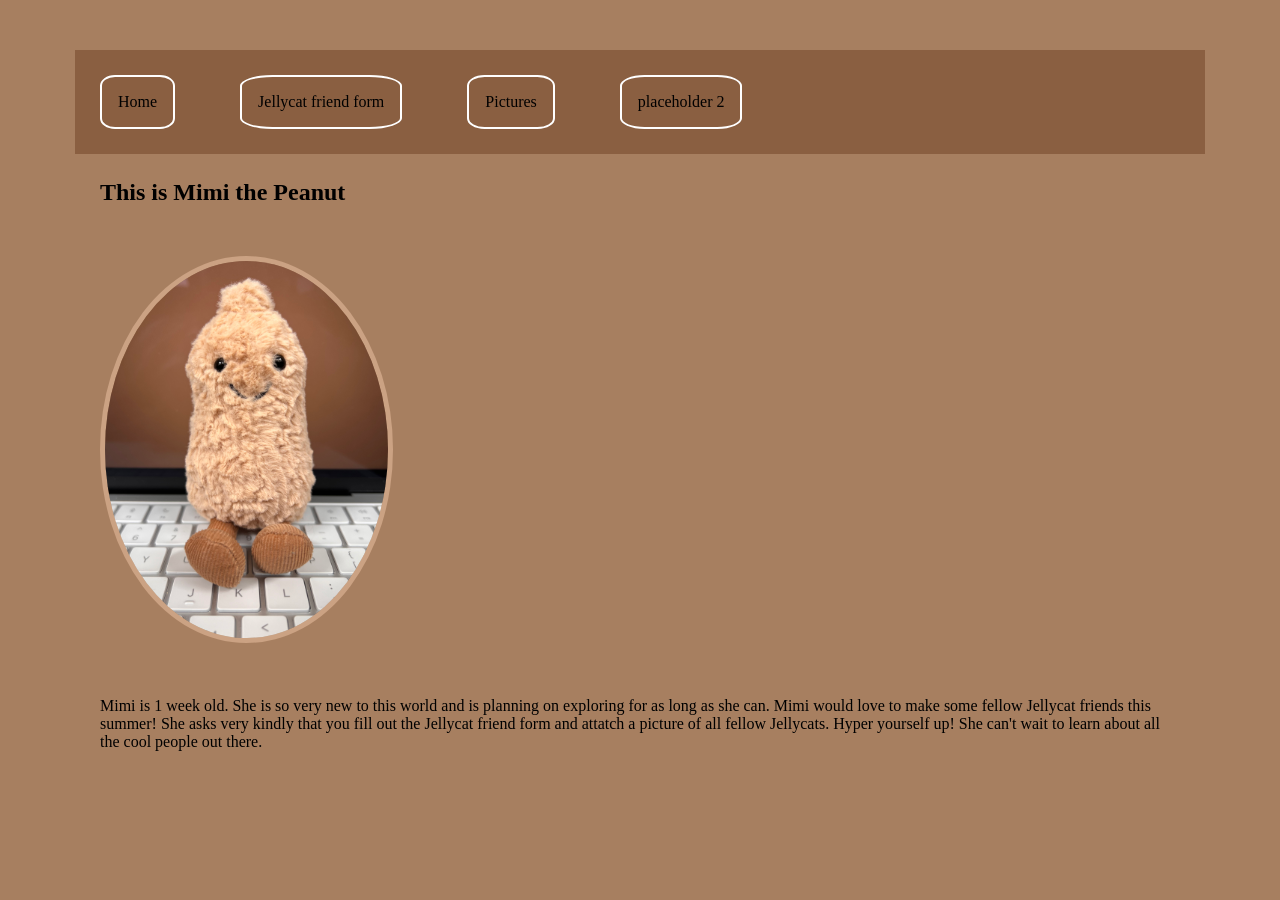
==== index.html @ 21dde6d3 "first commit" ====
<!DOCTYPE html>
<html lang="en">
<head>
    <meta charset="UTF-8">
    <meta name="viewport" content="width=device-width, initial-scale=1.0">
        <link rel="icon" type="image/jpg" href="photos/favicon.jpg" />
    <title>Mimi the Peanut</title>
    <link rel="stylesheet" href="mimi.css" />
</head>
<body>
    <div id="topwrapper">
        <ul class="header">
            <li class="group-1">Home</li>
            <li class="group-1">Jellycat friend form</li>
            <li class="group-1">Pictures</li>
            <li class="group-1">placeholder 2</li>
        </ul>
    </div>
    <main>
        <h2>This is Mimi the Peanut</h2>
        <img src="photos/IMG_5137.jpeg" id="MIMI">
        <p class="about-mimi">Mimi is 1 week old. She is so very new to this world and is planning on exploring for as long as she can.
             Mimi would love to make some fellow Jellycat friends this summer! She asks very kindly that you fill out 
             the Jellycat friend form and attatch a picture of all fellow Jellycats. Hyper yourself up! She can't wait
             to learn about all the cool people out there.
        </p>
    </main>
</body>
</html>
---- mimi.css ----
*{
    margin: 25px;
    font-family: Georgia, 'Times New Roman', Times, serif;
}
body{
    background-color: #A77F60;
}
#topwrapper{
    background-color: #8A5F41;
}
.header {
    display: flex;
    text-align: left;    
    list-style-type: none;     /* Removes default bullet points */
    padding: 0;                /* Removes default browser indentation */
    margin: 0;
    gap: 15px;
}
.group-1 {
    padding: 1em;
    border: white solid 2px;
    border-radius: 20%;
}
.about-mimi{
    text-align: left;
}
#MIMI{
    width: 25%;
    height: 25%;
    border: solid 5px #cba283;
    border-radius: 50%;
}
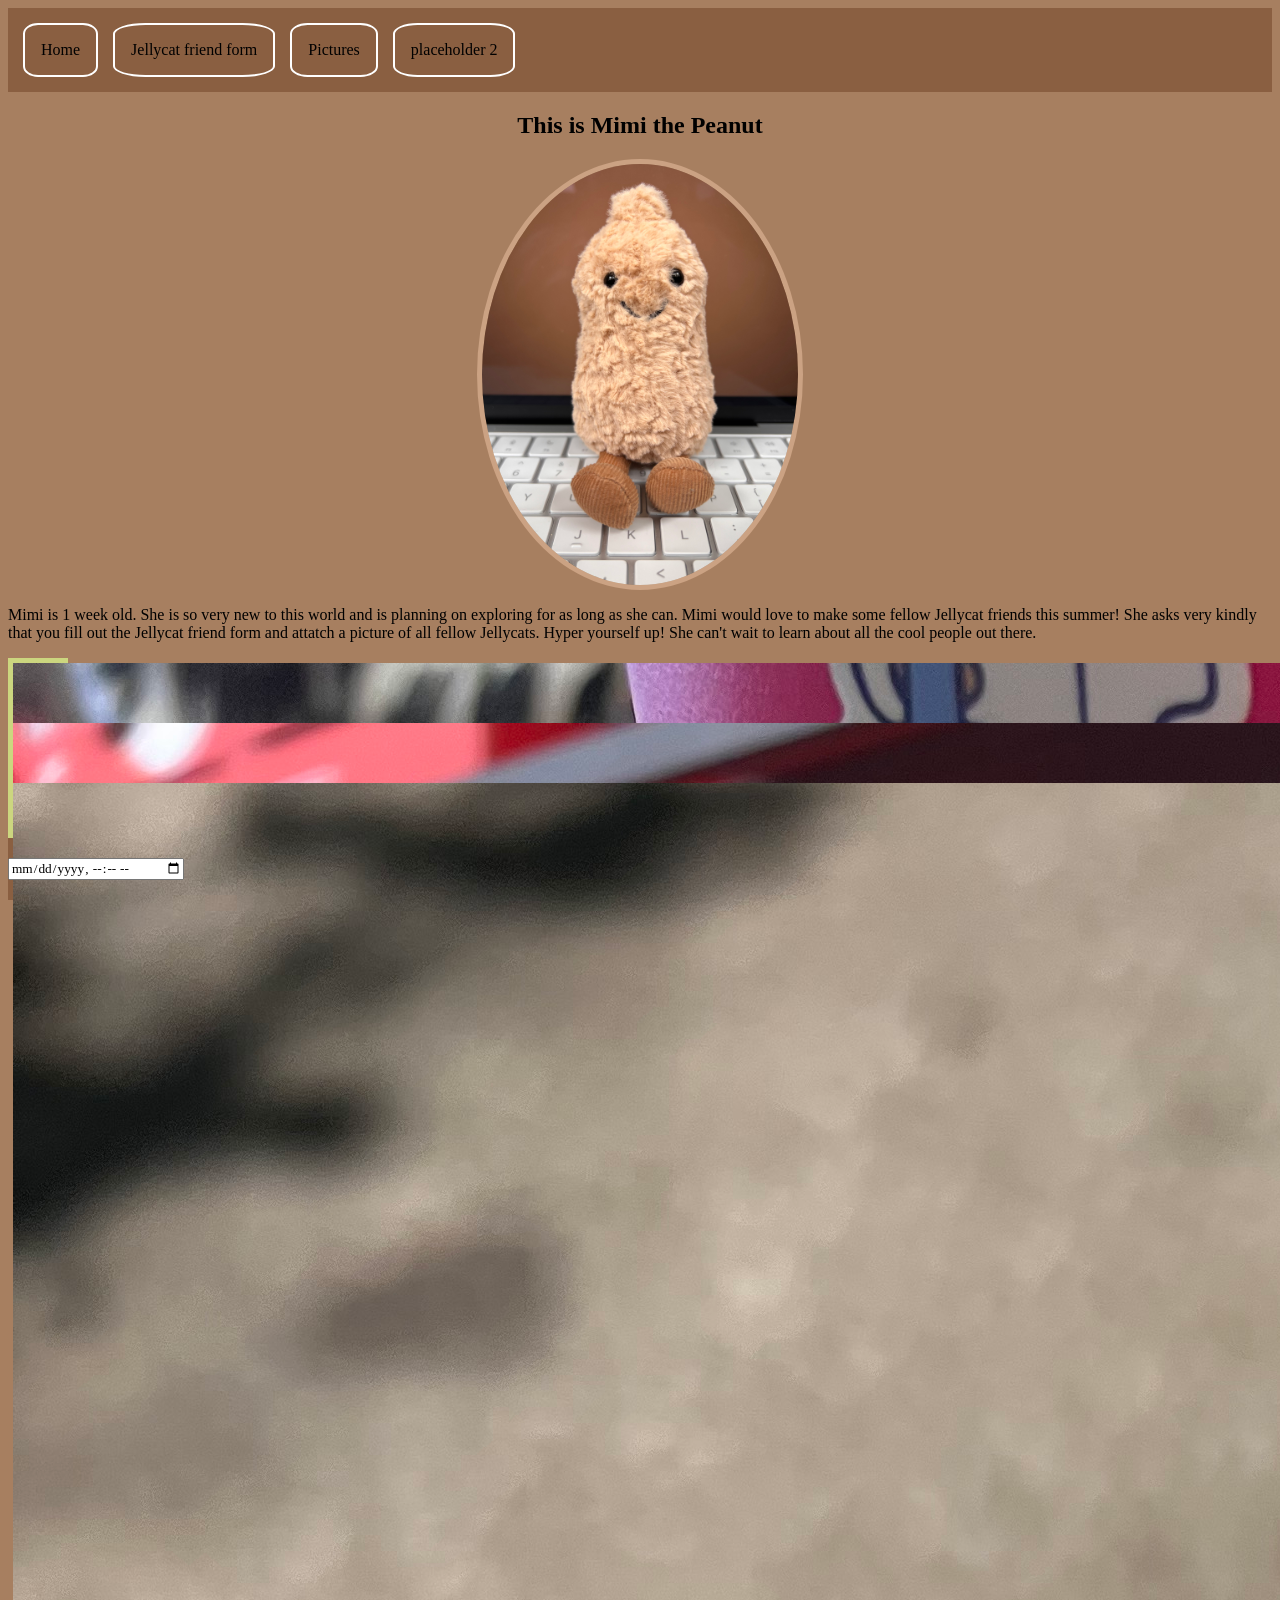
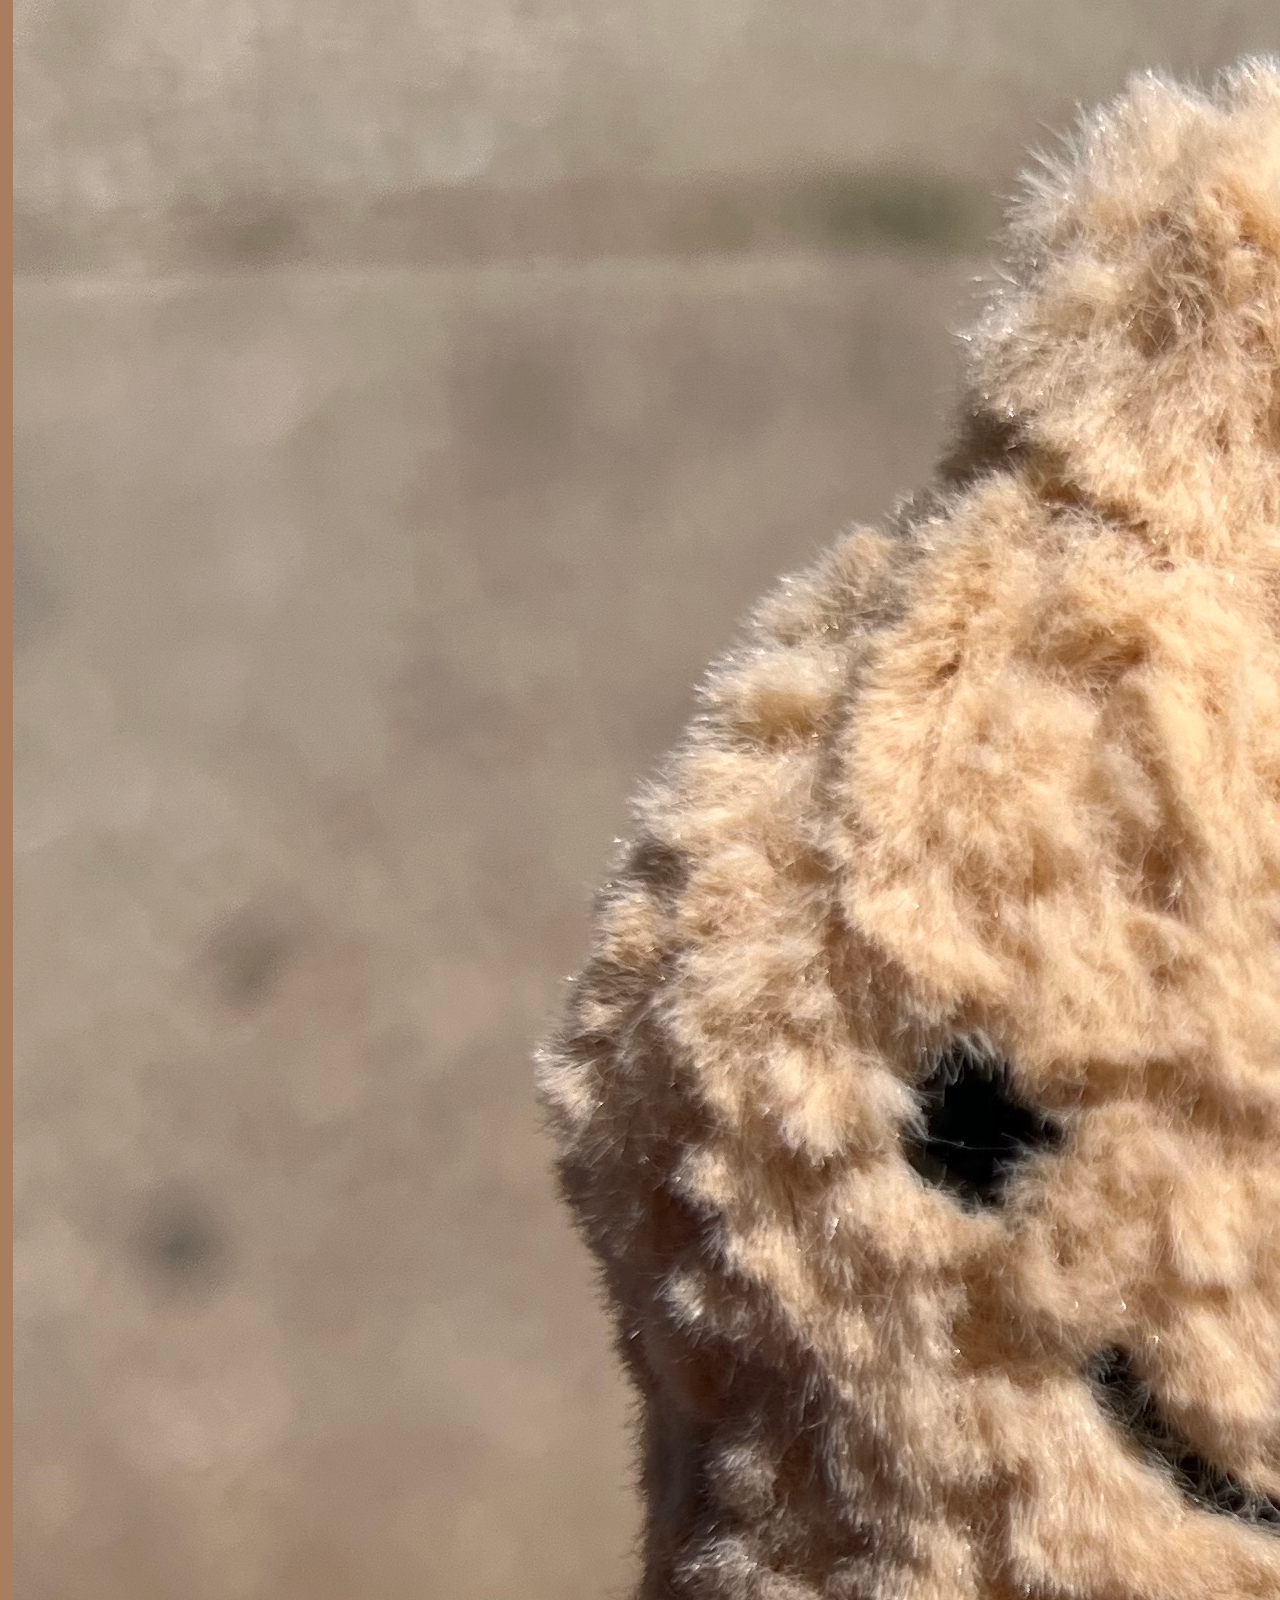
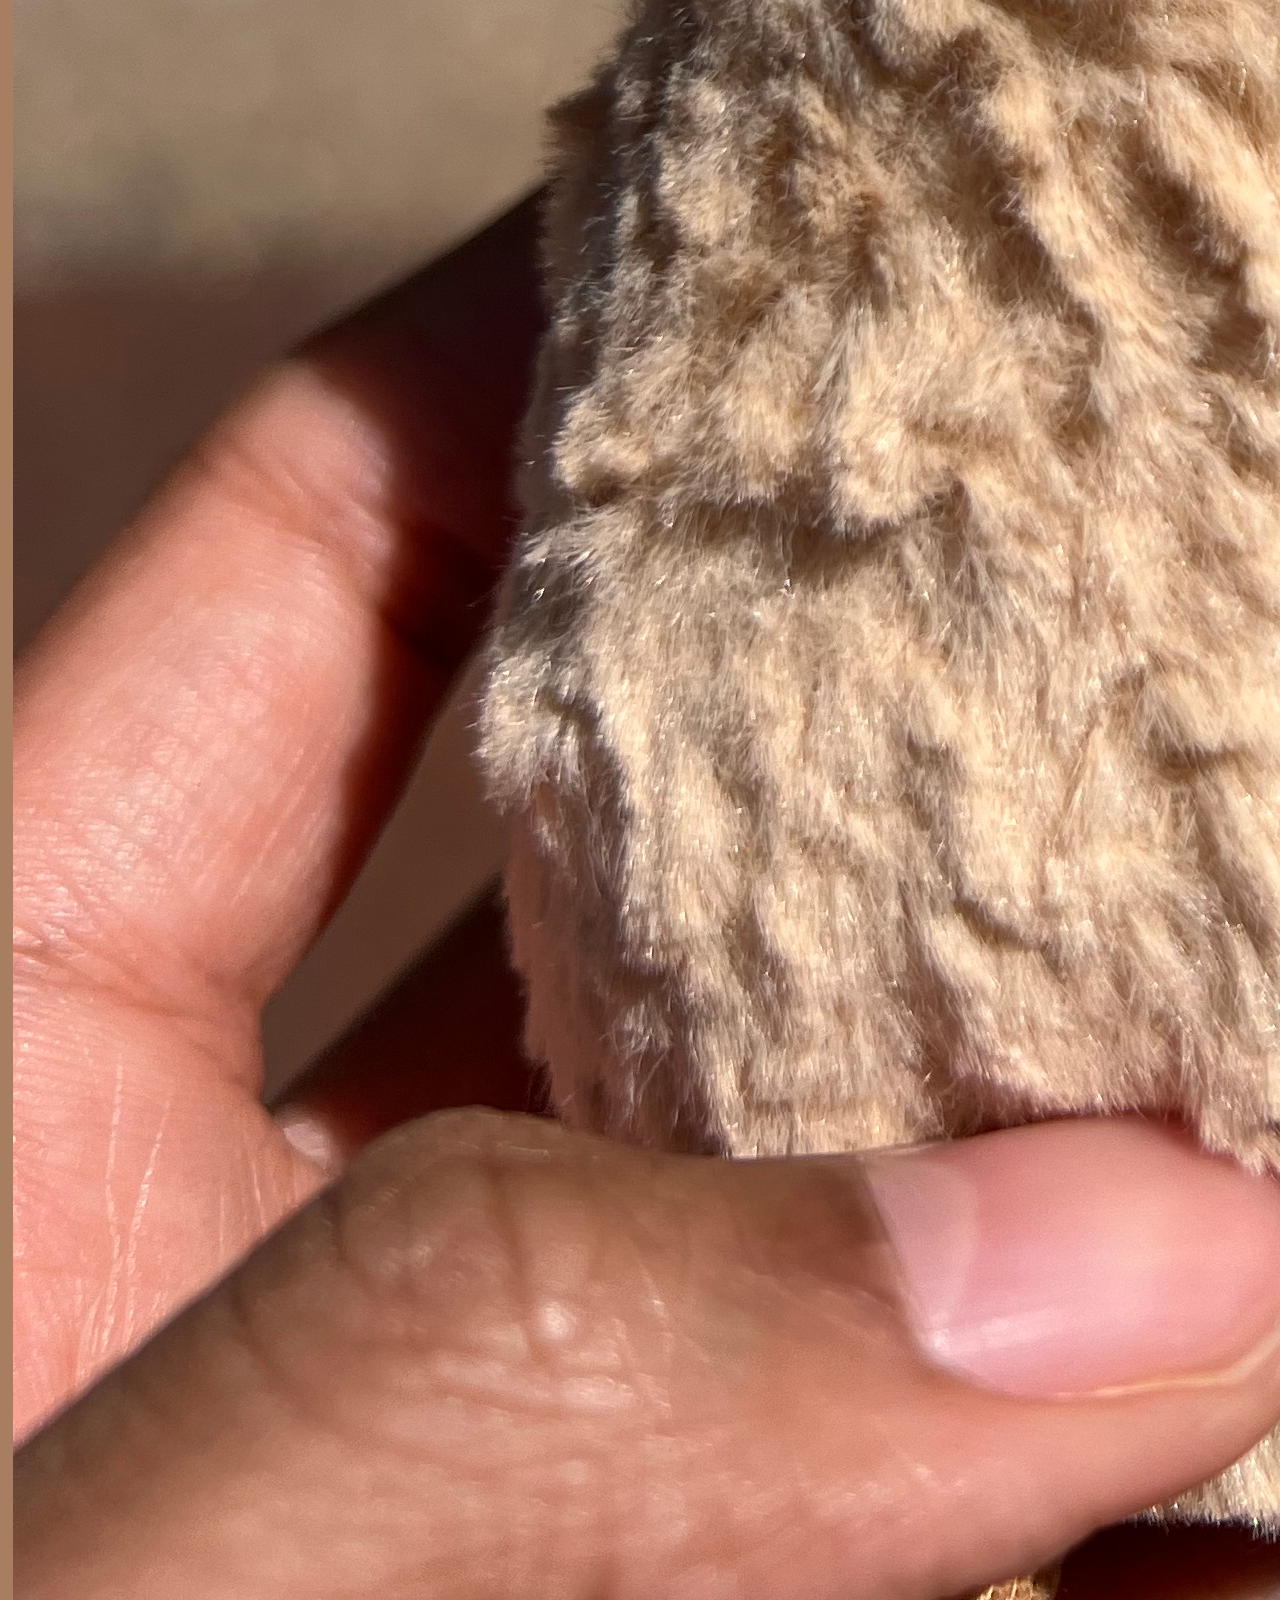
==== commit 50946004: "added sample images of mimi" ====
--- a/index.html
+++ b/index.html
@@ -8,6 +8,7 @@
     <link rel="stylesheet" href="mimi.css" />
 </head>
 <body>
+    <header>
     <div id="topwrapper">
         <ul class="header">
             <li class="group-1">Home</li>
@@ -16,14 +17,41 @@
             <li class="group-1">placeholder 2</li>
         </ul>
     </div>
+    </header>
     <main>
         <h2>This is Mimi the Peanut</h2>
-        <img src="photos/IMG_5137.jpeg" id="MIMI">
+        <img src="photos/computer (main pic) mimi.jpeg" id="MIMI">
         <p class="about-mimi">Mimi is 1 week old. She is so very new to this world and is planning on exploring for as long as she can.
              Mimi would love to make some fellow Jellycat friends this summer! She asks very kindly that you fill out 
              the Jellycat friend form and attatch a picture of all fellow Jellycats. Hyper yourself up! She can't wait
              to learn about all the cool people out there.
         </p>
+        <section id="sample-photos">
+            <div class="row">
+                <img 
+                src="photos/advisory mimi.jpeg"
+                alt="peanut Jellycat on a desk"
+                />
+
+            </div>
+            <div class="row">
+                <img 
+                src="photos/shoe wall mimi.jpeg"
+                alt="peanut Jellycat in front of a nike shoewall"
+                />
+            </div>
+            <div class="row">
+                <img 
+                src="photos/up-close mimi.jpeg" 
+                alt="very close up peanut Jellycat"
+                />
+            </div>
+        </section>
     </main>
+    <footer>
+        <form>
+            <input type="datetime-local" />
+        </form>
+    </footer>
 </body>
 </html>
--- a/mimi.css
+++ b/mimi.css
@@ -1,11 +1,12 @@
 *{
-    margin: 25px;
     font-family: Georgia, 'Times New Roman', Times, serif;
 }
 body{
     background-color: #A77F60;
 }
 #topwrapper{
+    padding: 15px;
+    margin: 0;
     background-color: #8A5F41;
 }
 .header {
@@ -16,10 +17,14 @@
     margin: 0;
     gap: 15px;
 }
+h2 {
+    text-align: center;
+}
 .group-1 {
     padding: 1em;
     border: white solid 2px;
     border-radius: 20%;
+    inline: block;
 }
 .about-mimi{
     text-align: left;
@@ -29,4 +34,19 @@
     height: 25%;
     border: solid 5px #cba283;
     border-radius: 50%;
+    display: block;
+    margin: auto;
 }
+#sample-img {
+    border: solid 5px 
+}
+footer {
+    background-color: #8A5F41;
+    padding-top: 20px;
+    padding-bottom: 20px;
+}
+.row {
+    border: solid #CCD67F 5px;
+    width: 50px;
+    height: 50px;
+}
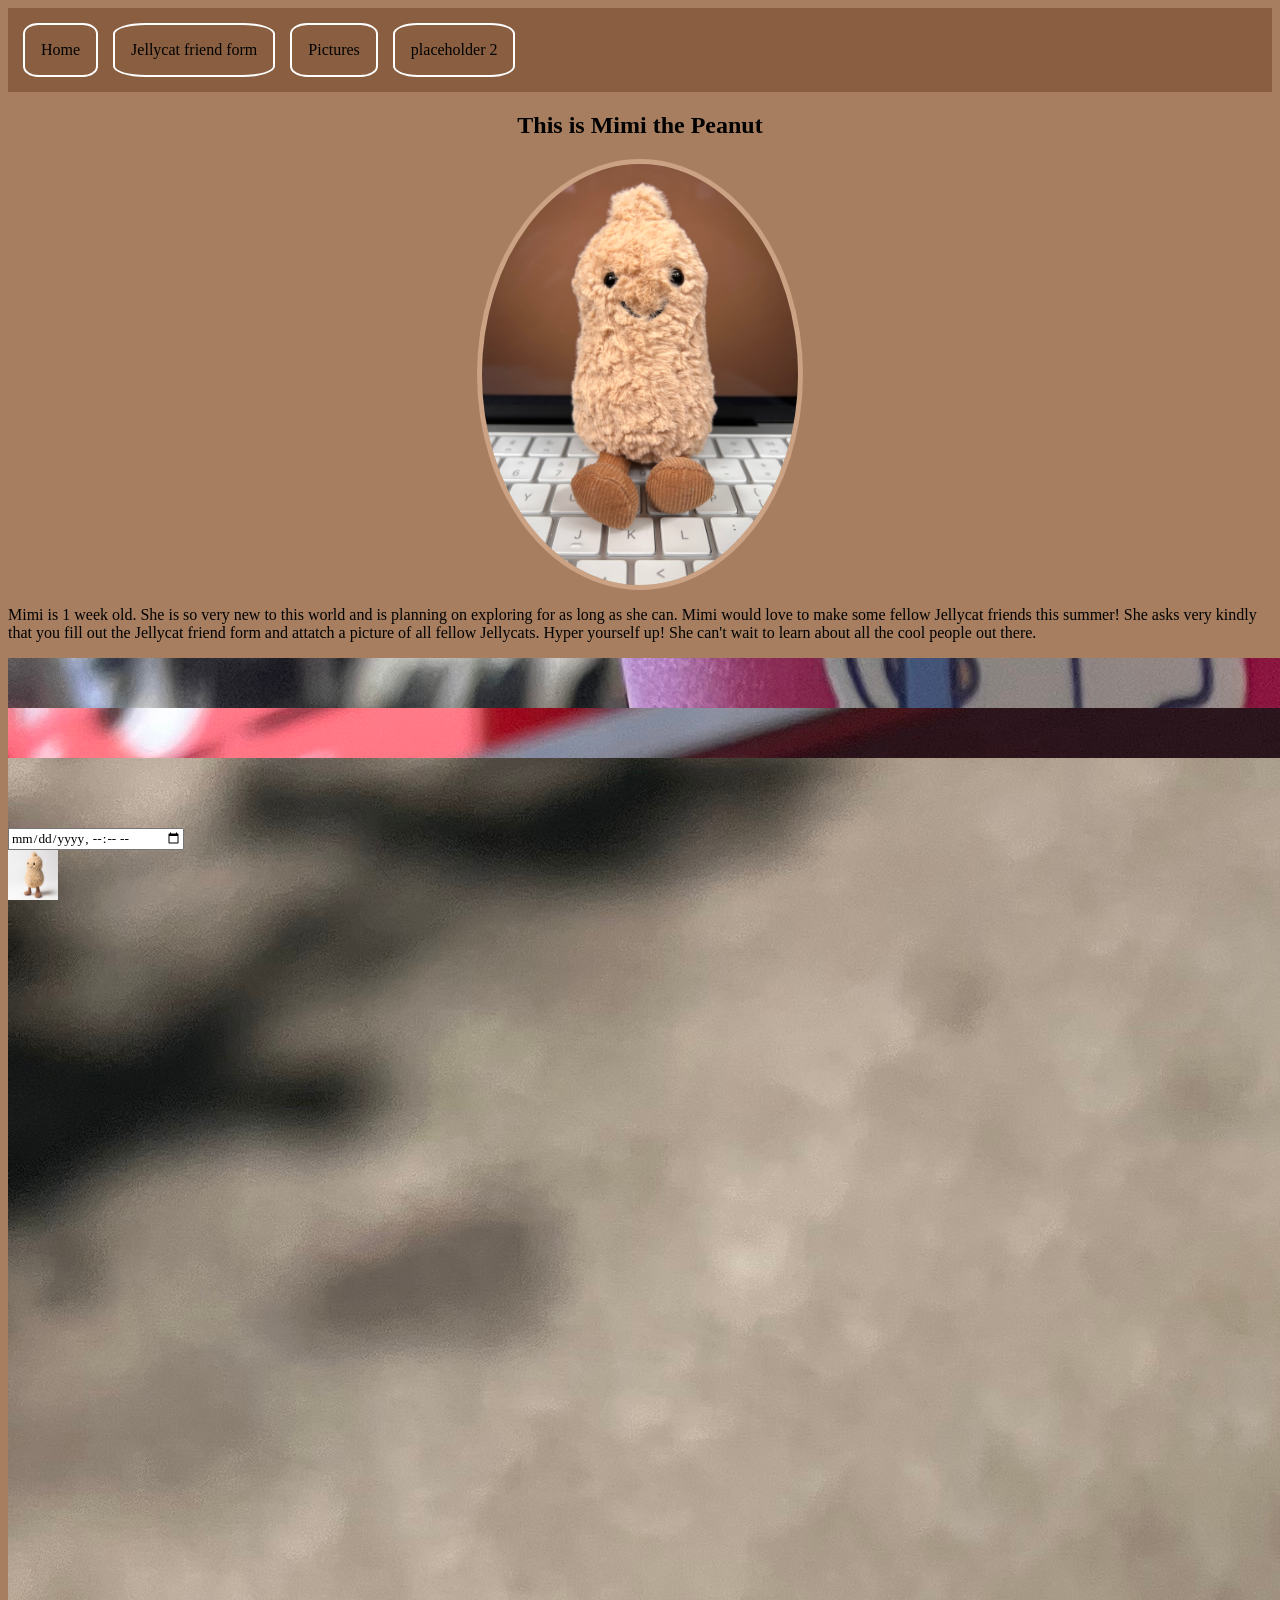
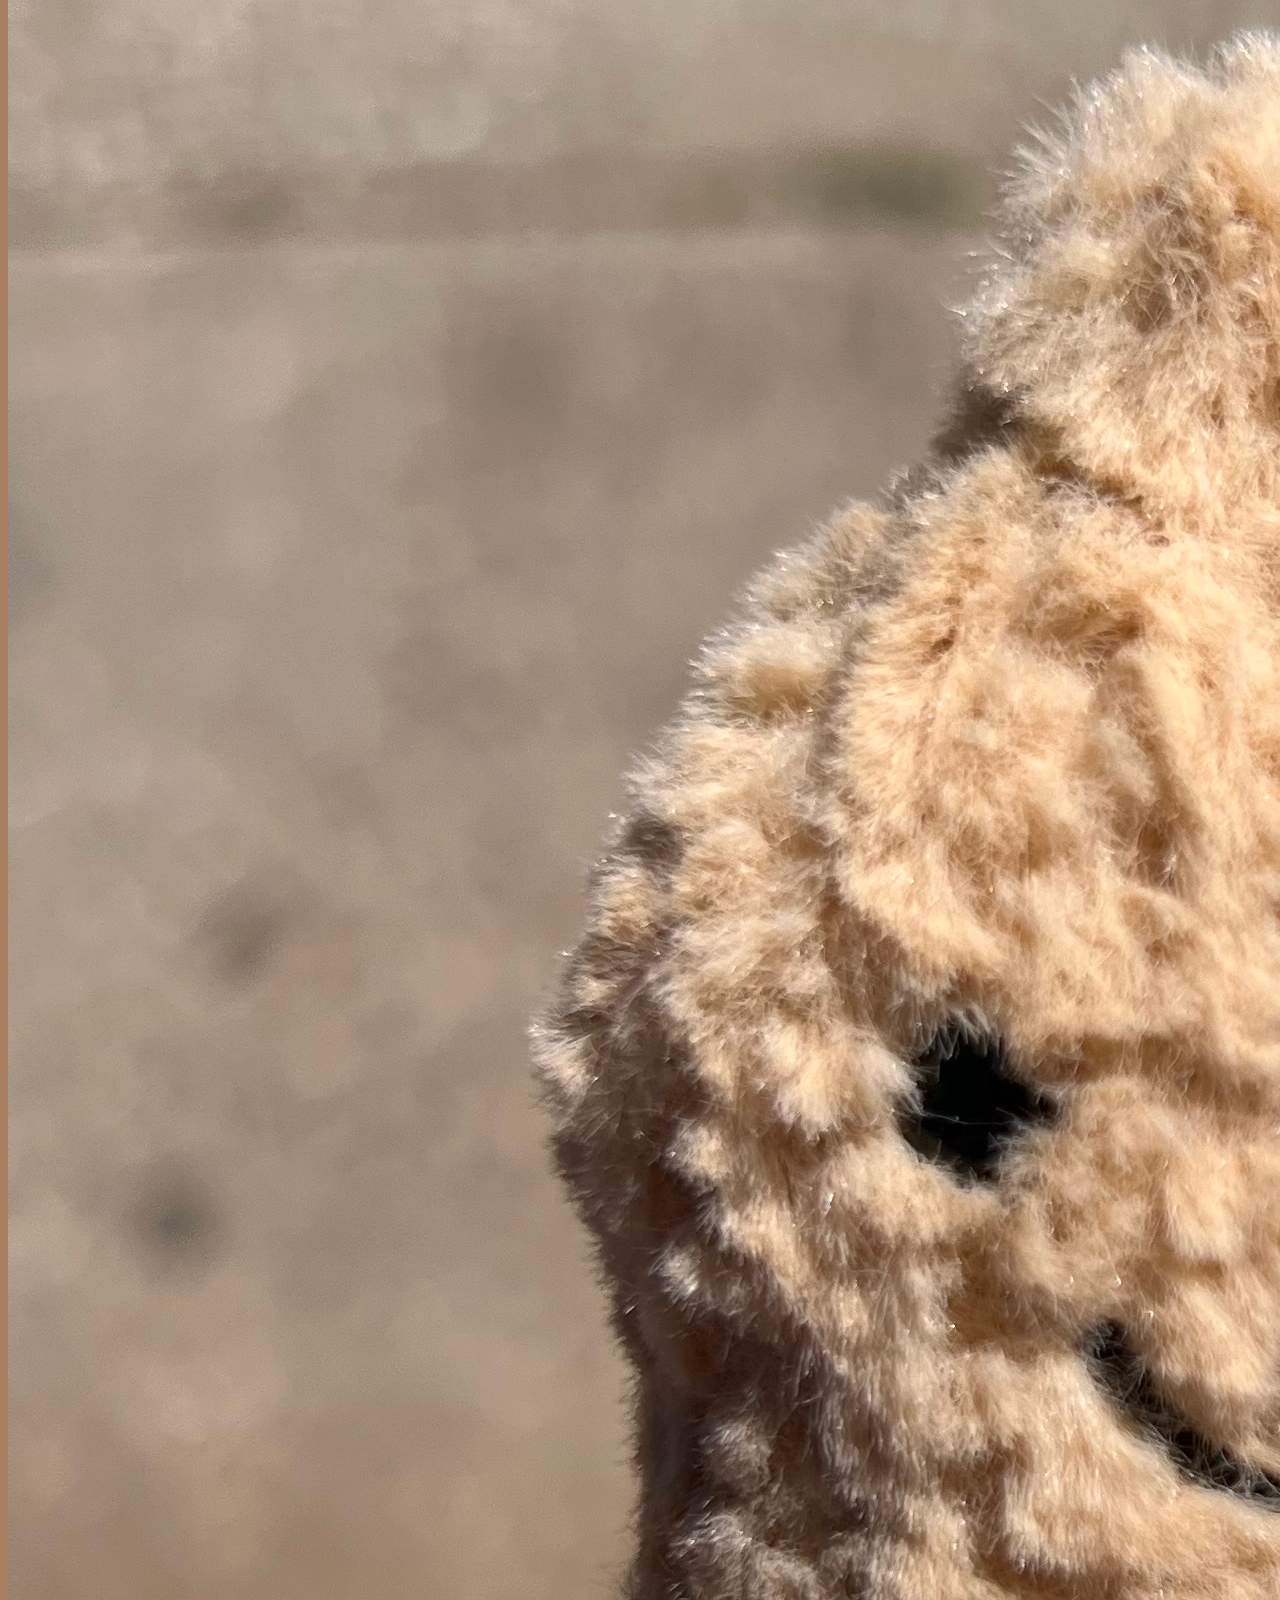
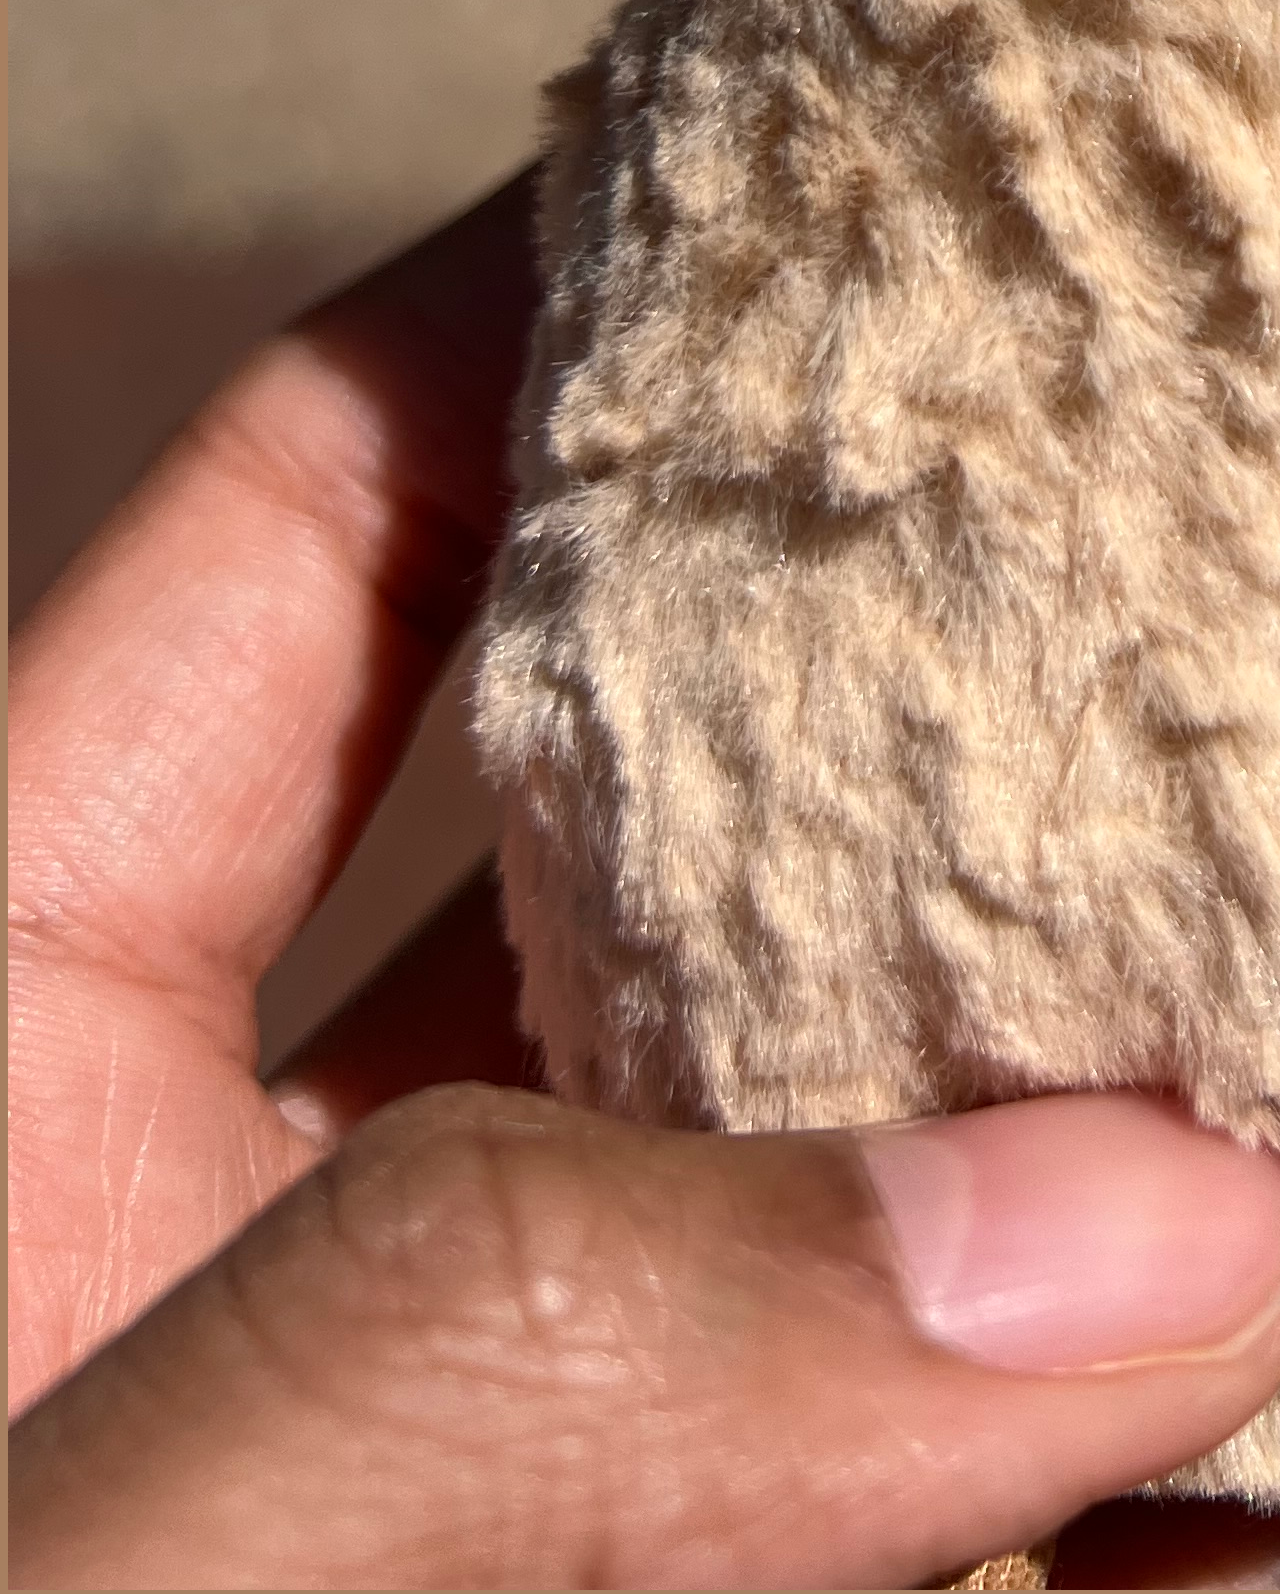
==== commit 7fd46ad9: "bug fixing :/" ====
--- a/index.html
+++ b/index.html
@@ -32,7 +32,6 @@
                 src="photos/advisory mimi.jpeg"
                 alt="peanut Jellycat on a desk"
                 />
-
             </div>
             <div class="row">
                 <img 
@@ -52,6 +51,7 @@
         <form>
             <input type="datetime-local" />
         </form>
+        <img src="photos/favicon.jpg" class="test"/>
     </footer>
 </body>
 </html>
--- a/mimi.css
+++ b/mimi.css
@@ -24,7 +24,6 @@
     padding: 1em;
     border: white solid 2px;
     border-radius: 20%;
-    inline: block;
 }
 .about-mimi{
     text-align: left;
@@ -45,8 +44,12 @@
     padding-top: 20px;
     padding-bottom: 20px;
 }
+
 .row {
-    border: solid #CCD67F 5px;
+    width: 50px;
+    height: 50px;
+}
+.test {
     width: 50px;
     height: 50px;
 }
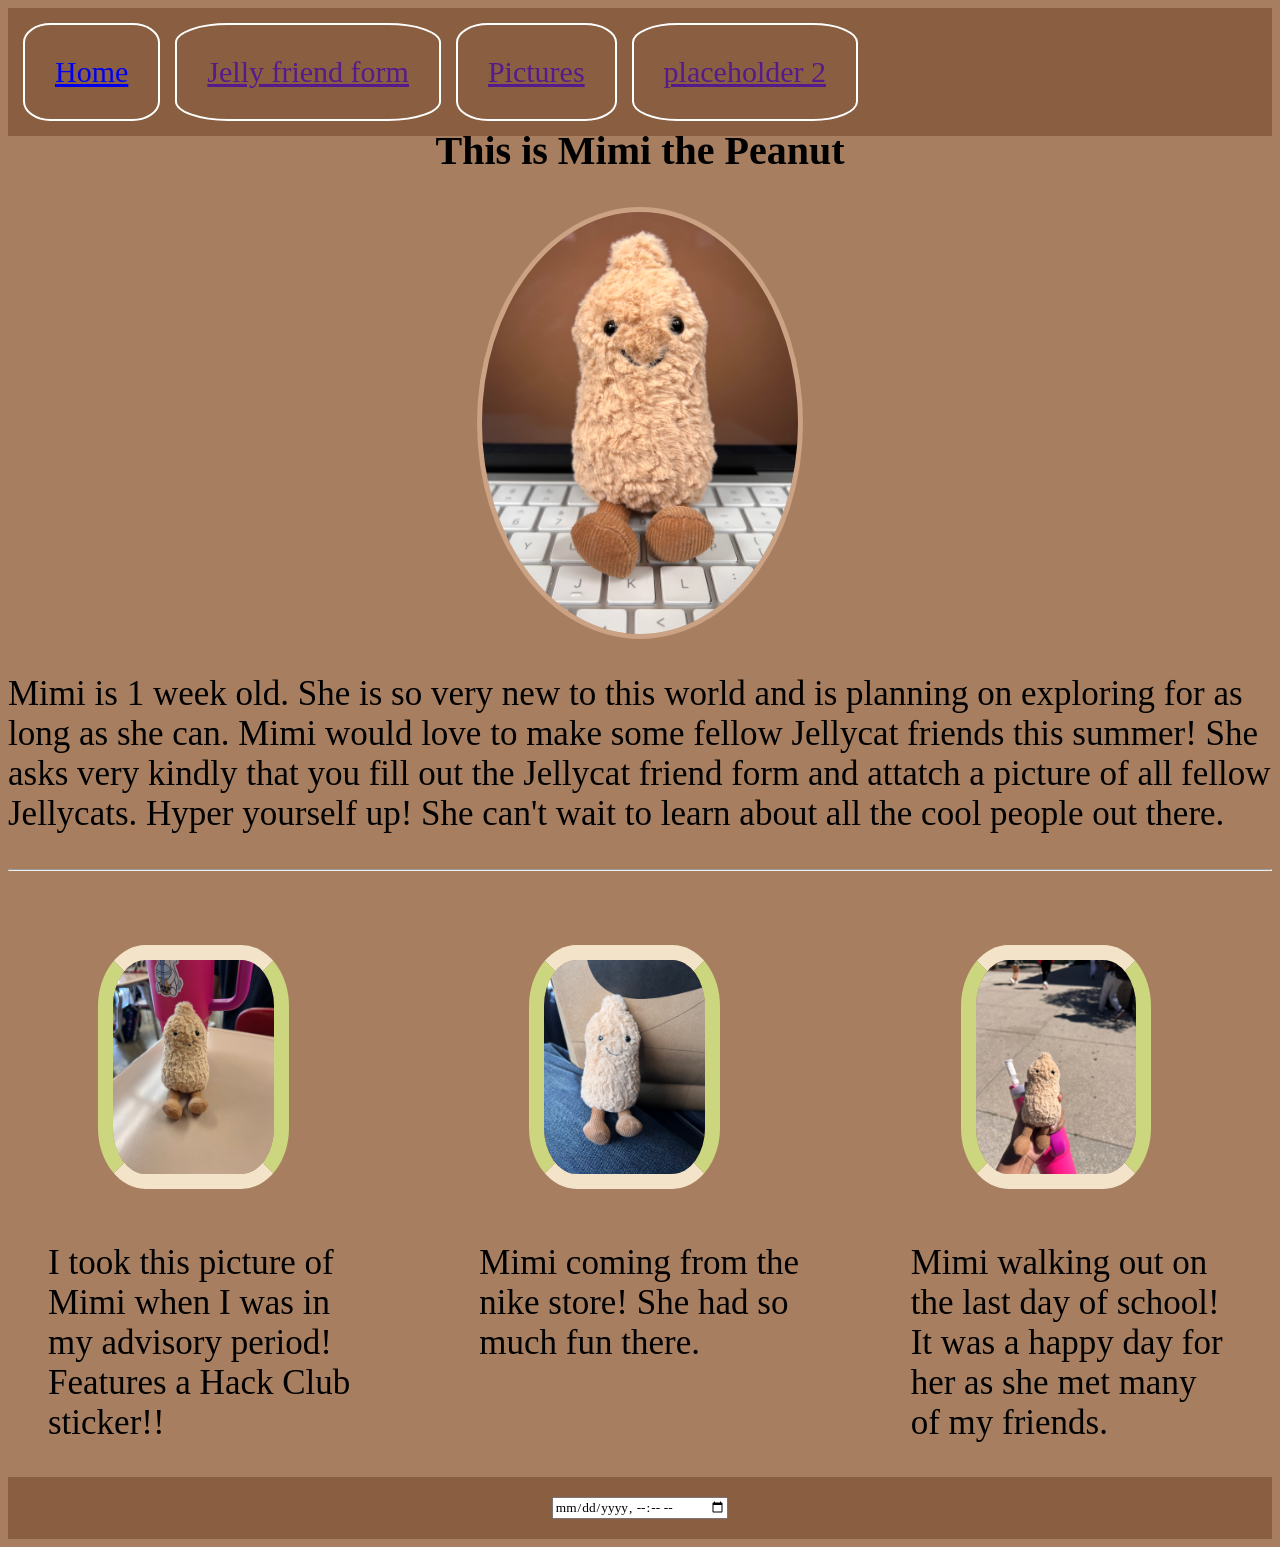
==== commit a6d82262: "FINALLY fixed the 3 pictures that goes under the main pic of mimi. i added anchor elements into the " ====
--- a/index.html
+++ b/index.html
@@ -11,13 +11,18 @@
     <header>
     <div id="topwrapper">
         <ul class="header">
-            <li class="group-1">Home</li>
-            <li class="group-1">Jellycat friend form</li>
-            <li class="group-1">Pictures</li>
-            <li class="group-1">placeholder 2</li>
+            <li class="group-1">
+                <a href="index.html">Home</a></li>
+            <li class="group-1">
+                <a href="">Jelly friend form</a></li>
+            <li class="group-1">
+                <a href="">Pictures</a></li>
+            <li class="group-1">
+                <a href="">placeholder 2</a></li>
         </ul>
     </div>
     </header>
+    <br><br>
     <main>
         <h2>This is Mimi the Peanut</h2>
         <img src="photos/computer (main pic) mimi.jpeg" id="MIMI">
@@ -26,32 +31,35 @@
              the Jellycat friend form and attatch a picture of all fellow Jellycats. Hyper yourself up! She can't wait
              to learn about all the cool people out there.
         </p>
+        <hr>
         <section id="sample-photos">
-            <div class="row">
-                <img 
-                src="photos/advisory mimi.jpeg"
-                alt="peanut Jellycat on a desk"
-                />
-            </div>
-            <div class="row">
-                <img 
-                src="photos/shoe wall mimi.jpeg"
-                alt="peanut Jellycat in front of a nike shoewall"
-                />
-            </div>
-            <div class="row">
-                <img 
-                src="photos/up-close mimi.jpeg" 
-                alt="very close up peanut Jellycat"
-                />
-            </div>
+          <article>
+            <figure>
+            <img src="photos/advisory mimi.jpeg" class="row" />
+            <figcaption>I took this picture of Mimi when I was in my advisory period! Features a Hack Club sticker!!</figcaption>
+            </figure>
+          </article>
+          <article>
+            <figure>
+                <img src="photos/nike bag mimi.jpeg" class="row" />
+                <figcaption>Mimi coming from the nike store! She had so much fun there.</figcaption>
+            </figure>
+          </article>
+          <article>
+            <figure>
+            <img src="photos/outside mimi.jpeg" class="row" />
+            <figcaption>Mimi walking out on the last day of school! It was a happy day for her as she 
+                met many of my friends.
+            </figcaption>
+            </figure>
+          </article>
         </section>
     </main>
+    <br>
     <footer>
         <form>
             <input type="datetime-local" />
         </form>
-        <img src="photos/favicon.jpg" class="test"/>
     </footer>
 </body>
 </html>
--- a/mimi.css
+++ b/mimi.css
@@ -8,6 +8,11 @@
     padding: 15px;
     margin: 0;
     background-color: #8A5F41;
+    font-size: 30px;
+}
+header {
+    height: 50px;
+    
 }
 .header {
     display: flex;
@@ -19,6 +24,18 @@
 }
 h2 {
     text-align: center;
+    font-size: 40px;
+}
+p{
+    font-size: 35px;
+}
+figcaption{
+    font-size: 35px;
+}
+hr {
+    color: #CCD67F;
+    margin-left: 0;
+    margin-right: 0;
 }
 .group-1 {
     padding: 1em;
@@ -36,20 +53,29 @@
     display: block;
     margin: auto;
 }
-#sample-img {
-    border: solid 5px 
-}
 footer {
     background-color: #8A5F41;
     padding-top: 20px;
     padding-bottom: 20px;
 }
 
+#sample-photos {
+    display: flex;
+    flex-direction: row;
+    gap: 30px;
+}
+
 .row {
-    width: 50px;
-    height: 50px;
+    width: 50%;
+    height: 50%;
+    margin: 50px;
+    border-top: solid 15px #F3E4C9;
+    border-bottom: solid 15px #F3E4C9;
+    border-left: solid 15px #CCD67F;
+    border-right: solid 15px #CCD67F;
+    border-radius: 25%;
 }
-.test {
-    width: 50px;
-    height: 50px;
+form {
+    text-align: center;
+    
 }
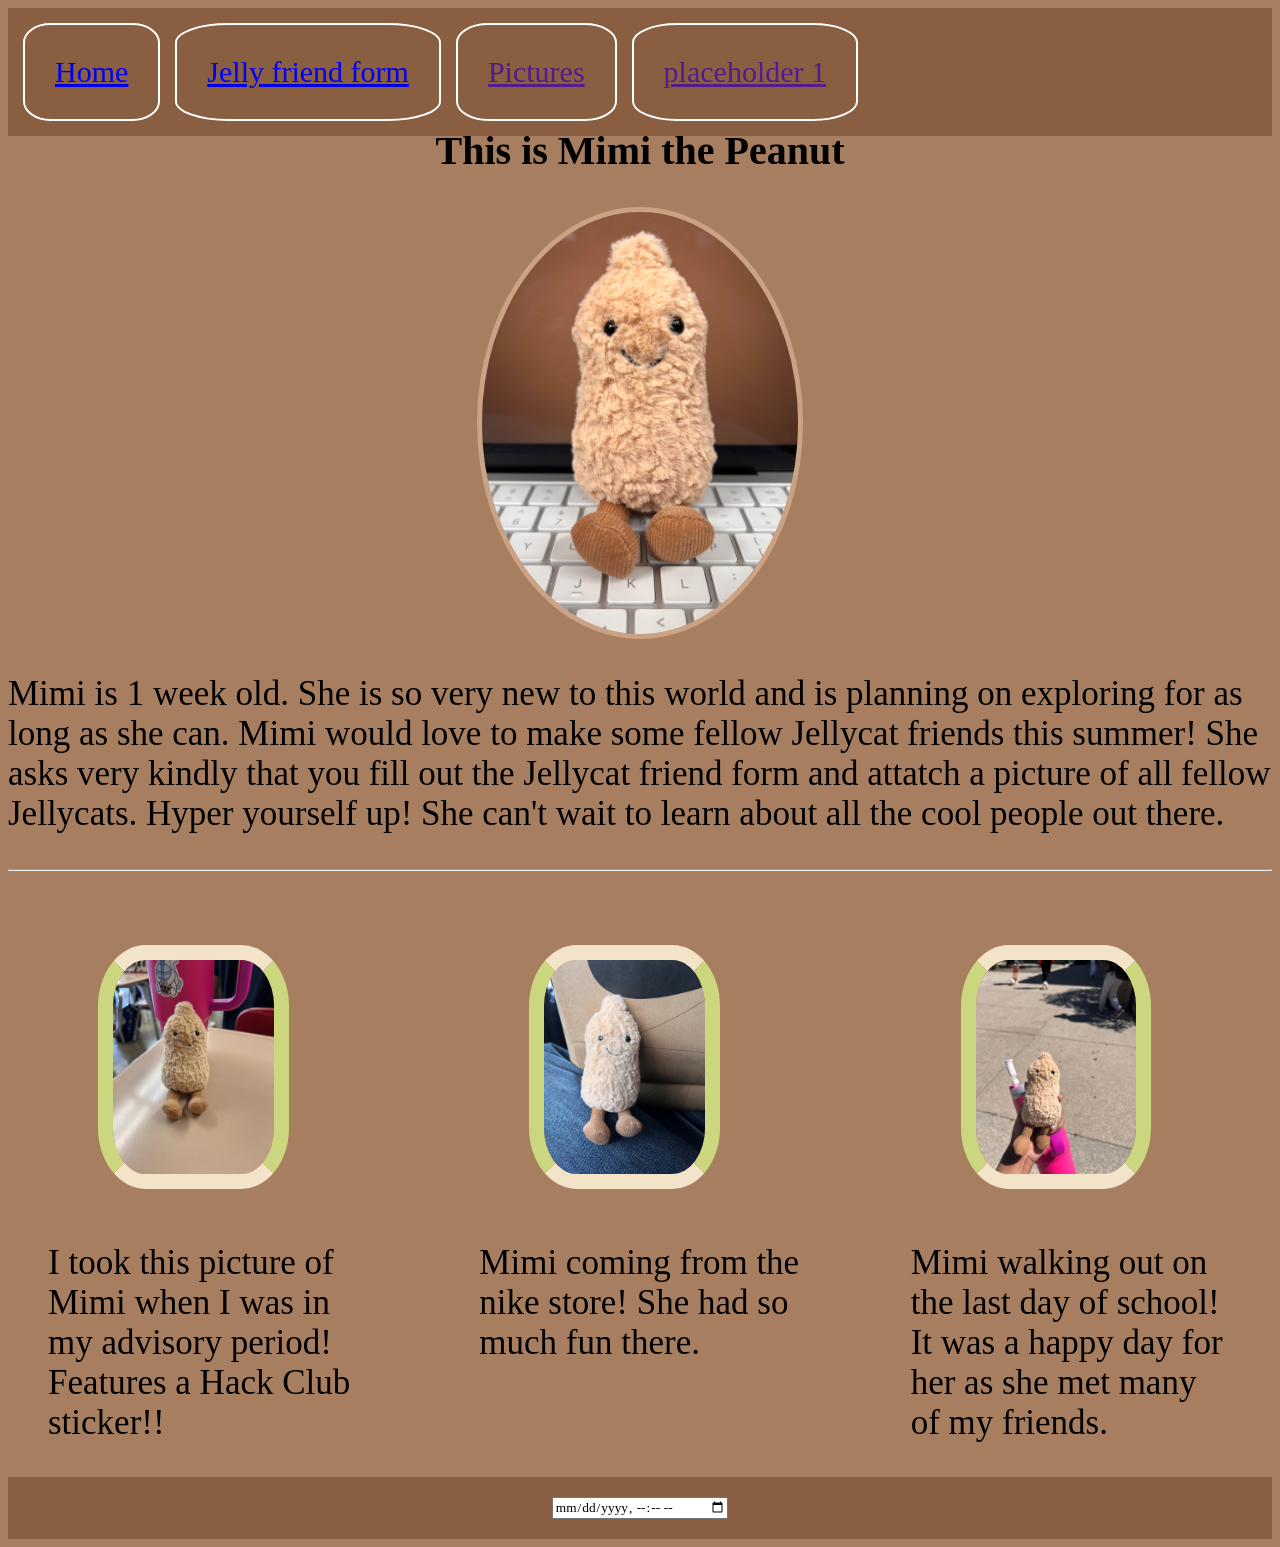
==== commit 7628fd18: "added custom font the website! I began working on the form section of the website" ====
--- a/index.html
+++ b/index.html
@@ -14,17 +14,17 @@
             <li class="group-1">
                 <a href="index.html">Home</a></li>
             <li class="group-1">
-                <a href="">Jelly friend form</a></li>
+                <a href="jellycat_friend_form.html">Jelly friend form</a></li>
             <li class="group-1">
                 <a href="">Pictures</a></li>
             <li class="group-1">
-                <a href="">placeholder 2</a></li>
+                <a href="">placeholder 1</a></li>
         </ul>
     </div>
     </header>
     <br><br>
     <main>
-        <h2>This is Mimi the Peanut</h2>
+        <h2 id="introduction">This is Mimi the Peanut</h2>
         <img src="photos/computer (main pic) mimi.jpeg" id="MIMI">
         <p class="about-mimi">Mimi is 1 week old. She is so very new to this world and is planning on exploring for as long as she can.
              Mimi would love to make some fellow Jellycat friends this summer! She asks very kindly that you fill out 
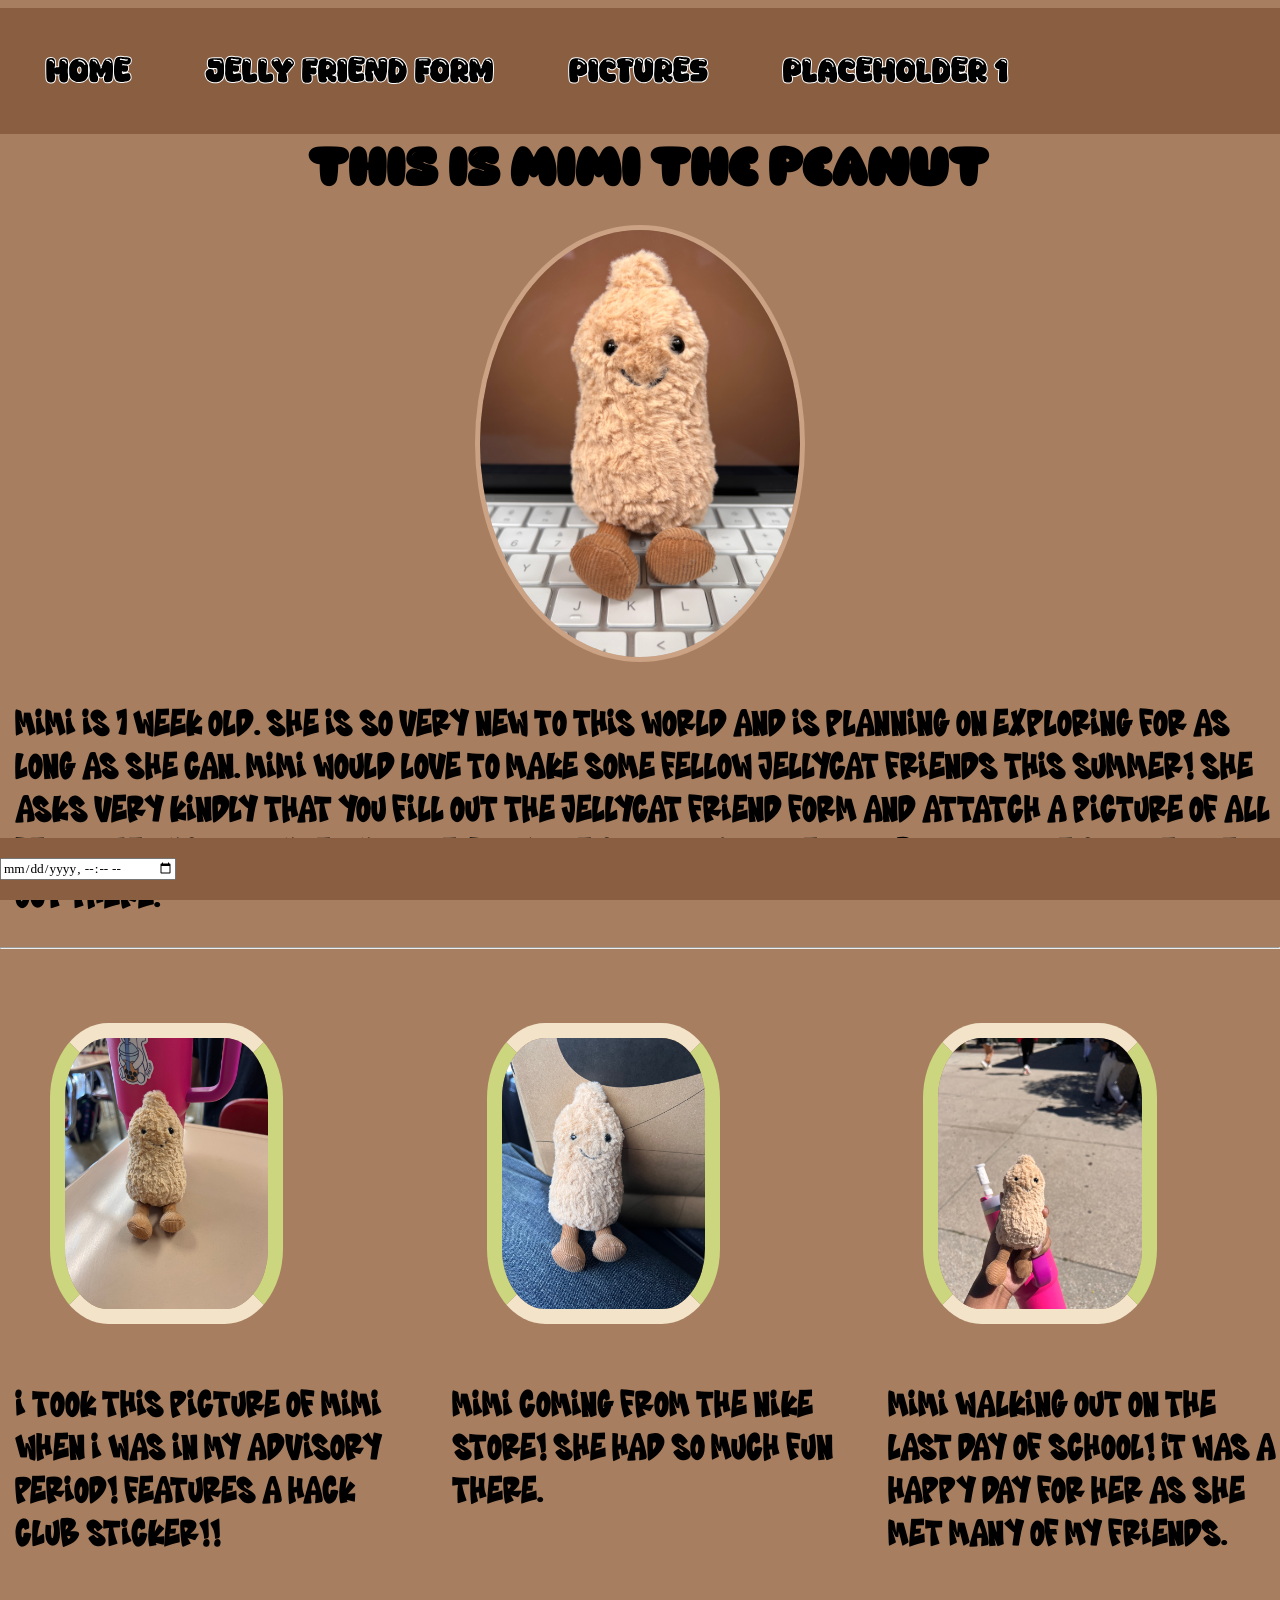
==== commit 86573d3d: "began working on jelly cat friend form" ====
--- a/index.html
+++ b/index.html
@@ -4,6 +4,9 @@
     <meta charset="UTF-8">
     <meta name="viewport" content="width=device-width, initial-scale=1.0">
         <link rel="icon" type="image/jpg" href="photos/favicon.jpg" />
+        <!-- White Cat Paw Curl - https://www.cursors-4u.com/cursor/white-cat-paw-curl -->
+<link rel="stylesheet" href="https://cdn.cursors-4u.net/cursors/animated/cat-paw-curl-f8836eeb-128.css">
+<!-- End www.Cursors-4U.com Code -->
     <title>Mimi the Peanut</title>
     <link rel="stylesheet" href="mimi.css" />
 </head>
--- a/mimi.css
+++ b/mimi.css
@@ -1,8 +1,23 @@
 *{
     font-family: Georgia, 'Times New Roman', Times, serif;
+    margin-left: 0;
+    margin-right: 0;
+}
+@font-face {
+    font-family: bubbleFont;
+    src: url(fonts/spicy-sale/Spicy\ Sale.ttf);
+}
+@font-face {
+    font-family: baby-gemoy;
+    src: url(fonts/baby-gemoy/Baby\ Gemoy.ttf);
+}
+@font-face {
+    font-family: comic-roasting;
+    src: url(fonts/comic-roasting/Comic\ Roasting.otf);
 }
 body{
     background-color: #A77F60;
+    padding-bottom: 25px;
 }
 #topwrapper{
     padding: 15px;
@@ -12,7 +27,7 @@
 }
 header {
     height: 50px;
-    
+    margin-bottom: 15px;
 }
 .header {
     display: flex;
@@ -25,12 +40,19 @@
 h2 {
     text-align: center;
     font-size: 40px;
+    font-family: baby-gemoy;
+    margin-left: 15px;
 }
 p{
     font-size: 35px;
+    font-family: comic-roasting;
+    margin-left: 15px;
 }
 figcaption{
     font-size: 35px;
+    font-family: comic-roasting;
+    margin-left: 15px;
+    margin-bottom: 15px;
 }
 hr {
     color: #CCD67F;
@@ -38,9 +60,19 @@
     margin-right: 0;
 }
 .group-1 {
-    padding: 1em;
-    border: white solid 2px;
-    border-radius: 20%;
+    padding: 1em; 
+}
+.group-1:hover {
+    text-decoration: underline;
+
+}
+li a{
+    text-decoration: none;
+    text-decoration-line: none;
+    color: black;
+    font-family: bubbleFont;
+    font-weight: 1000;
+    -webkit-text-stroke: 1px  white ;
 }
 .about-mimi{
     text-align: left;
@@ -55,16 +87,18 @@
 }
 footer {
     background-color: #8A5F41;
+    position: fixed;
+    bottom: 0;
+    left: 0;
+    width: 100%;
     padding-top: 20px;
     padding-bottom: 20px;
 }
-
 #sample-photos {
     display: flex;
     flex-direction: row;
     gap: 30px;
 }
-
 .row {
     width: 50%;
     height: 50%;
@@ -74,8 +108,4 @@
     border-left: solid 15px #CCD67F;
     border-right: solid 15px #CCD67F;
     border-radius: 25%;
-}
-form {
-    text-align: center;
-    
 }
